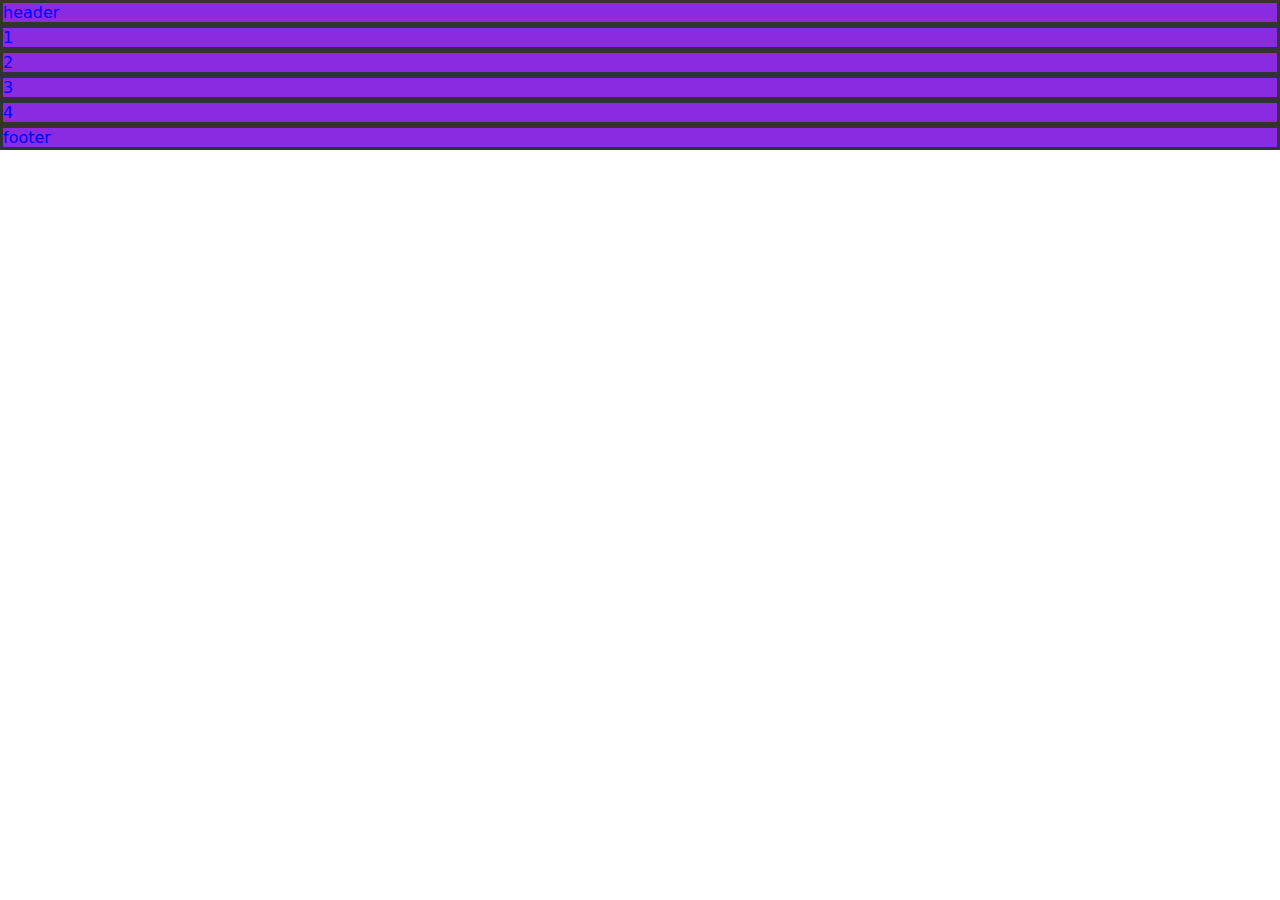
==== repos/css-exercises-main/projectsites/Website/index.html @ 13454cda "Modification: Added basic structure in css Modification: Added baisc divs in html" ====
<!DOCTYPE html>
<html lang="en">
    <head>
        <meta charset="UTF-8">
        <title>Project Website</title>
        <link rel="stylesheet" href="style.css">
    </head>
    <body>
        <div class="base-container">
            <div class="header">header</div>
            <div class="one-body">1</div>
            <div class="two-body">2</div>
            <div class="three-body">3</div>
            <div class="four-body">4</div>
            <div class="footer">footer</div>
        </div>
    </body>
</html>
---- repos/css-exercises-main/projectsites/Website/style.css ----
body {
    min-height: 100vh;
    font-family: system-ui, -apple-system, BlinkMacSystemFont, 'Segoe UI', Roboto, Oxygen, Ubuntu, Cantarell, 'Open Sans', 'Helvetica Neue', sans-serif;
    margin: 0px;
}

.base-container {
    display: flex;
    flex-direction: column;
}

.header, .one-body, .two-body, .three-body, .four-body, .footer {
    color: blue;
    border: 3px solid #333;
    background-color: blueviolet;
}
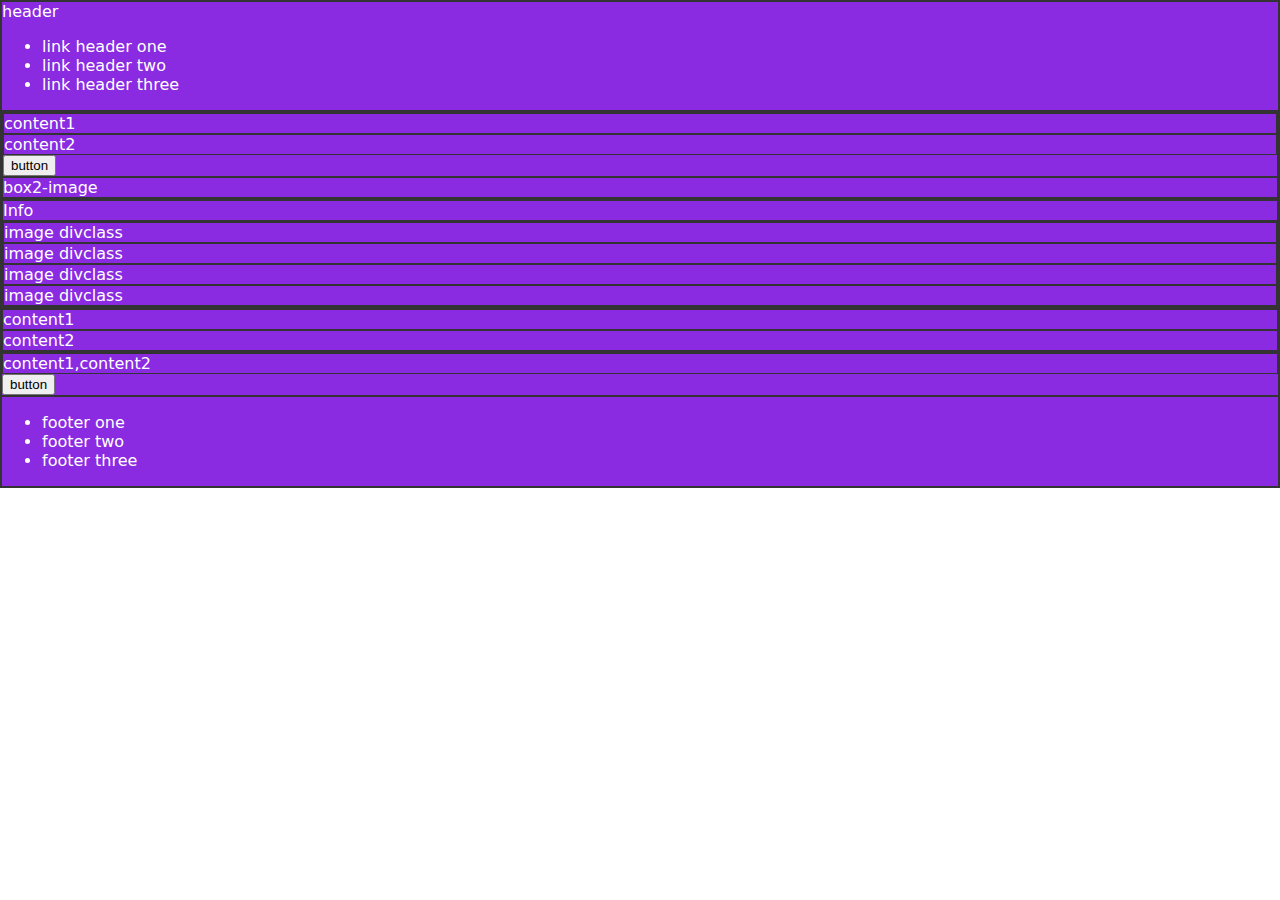
==== commit 3d1b659e: "Updated: index and style Added content into the page, simple and no style" ====
--- a/repos/css-exercises-main/projectsites/Website/index.html
+++ b/repos/css-exercises-main/projectsites/Website/index.html
@@ -7,12 +7,57 @@
     </head>
     <body>
         <div class="base-container">
-            <div class="header">header</div>
-            <div class="one-body">1</div>
-            <div class="two-body">2</div>
-            <div class="three-body">3</div>
-            <div class="four-body">4</div>
-            <div class="footer">footer</div>
+            <div class="header">header
+                <ul>
+                    <li>link header one</li>
+                    <li>link header two</li>
+                    <li>link header three</li>
+                </ul>
+            </div>
+            <div class="one-body">
+                <div class="one-bodyfirst">
+                    <div>content1</div>
+                    <div>content2</div>
+                    <button>button</button>
+                </div>
+                <div class="one-bodysecond">box2-image</div>
+            </div>
+            <div class="two-body">
+                <div class="two-bodyfirst">Info</div>
+                <div class="two-bodysecond">
+                    <div class="two-bodycontent">
+                        image
+                        divclass
+                    </div>
+                    <div class="two-bodycontent">
+                        image
+                        divclass
+                    </div>
+                    <div class="two-bodycontent">
+                        image
+                        divclass
+                    </div>
+                    <div class="two-bodycontent">
+                        image
+                        divclass
+                    </div>
+                </div>
+            </div>
+            <div class="three-body">
+                <div class="three-bodyfirst">content1</div>
+                <div class="three-bodysecond">content2</div>
+            </div>
+            <div class="four-body">
+                <div class="four-bodyfirst">content1,content2</div>
+                <button>button</button>
+            </div>
+            <div class="footer">
+                <ul>
+                    <li>footer one</li>
+                    <li>footer two</li>
+                    <li>footer three</li>
+                </ul>
+            </div>
         </div>
     </body>
 </html>--- a/repos/css-exercises-main/projectsites/Website/style.css
+++ b/repos/css-exercises-main/projectsites/Website/style.css
@@ -4,13 +4,13 @@
     margin: 0px;
 }
 
+div {
+    color: rgb(255, 255, 255);
+    border: 1px solid #333;
+    background-color: blueviolet;
+}
+
 .base-container {
     display: flex;
     flex-direction: column;
 }
-
-.header, .one-body, .two-body, .three-body, .four-body, .footer {
-    color: blue;
-    border: 3px solid #333;
-    background-color: blueviolet;
-}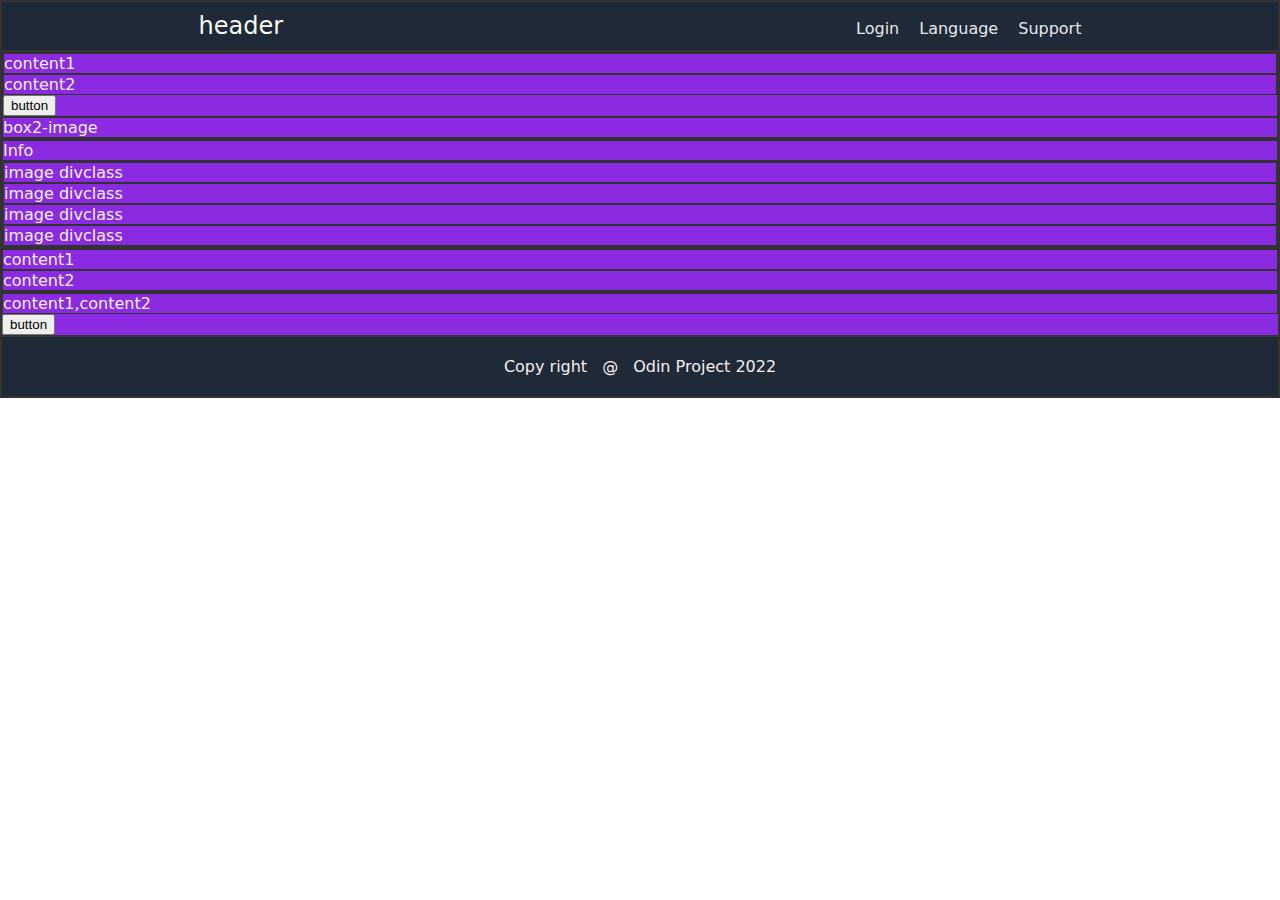
==== commit 23666494: "Updated: Html and css" ====
--- a/repos/css-exercises-main/projectsites/Website/index.html
+++ b/repos/css-exercises-main/projectsites/Website/index.html
@@ -9,9 +9,9 @@
         <div class="base-container">
             <div class="header">header
                 <ul>
-                    <li>link header one</li>
-                    <li>link header two</li>
-                    <li>link header three</li>
+                    <li><a href="#">Login</a></li>
+                    <li><a href="#">Language</a></li>
+                    <li><a href="#">Support</a></li>
                 </ul>
             </div>
             <div class="one-body">
@@ -53,9 +53,9 @@
             </div>
             <div class="footer">
                 <ul>
-                    <li>footer one</li>
-                    <li>footer two</li>
-                    <li>footer three</li>
+                    <li>Copy right</li>
+                    <li>@</li>
+                    <li>Odin Project 2022</li>
                 </ul>
             </div>
         </div>
--- a/repos/css-exercises-main/projectsites/Website/style.css
+++ b/repos/css-exercises-main/projectsites/Website/style.css
@@ -5,7 +5,7 @@
 }
 
 div {
-    color: rgb(255, 255, 255);
+    color: hsl(0, 23%, 95%);
     border: 1px solid #333;
     background-color: blueviolet;
 }
@@ -14,3 +14,41 @@
     display: flex;
     flex-direction: column;
 }
+
+.header {
+    display: flex;
+    flex: 1;
+    justify-content: space-around;
+    align-items: center;
+    font-size: 24px;
+    color: #f9faf8;
+    background-color: #1f2937;
+    padding: 10px;
+    gap: 200px;
+}
+
+.header a {
+    text-decoration: none;
+    color: #E5E7EB;
+    font-size: 16px;
+}
+
+.footer {
+    display: flex;
+    align-items: center;
+    justify-content: center;
+    background-color: #1f2937;
+    padding: 20px;
+}
+
+.footer ul {
+    gap: 15px;
+}
+
+ul {
+    display: flex;
+    list-style-type: none;
+    gap: 20px;
+    padding: 0px;
+    margin: 0px;
+}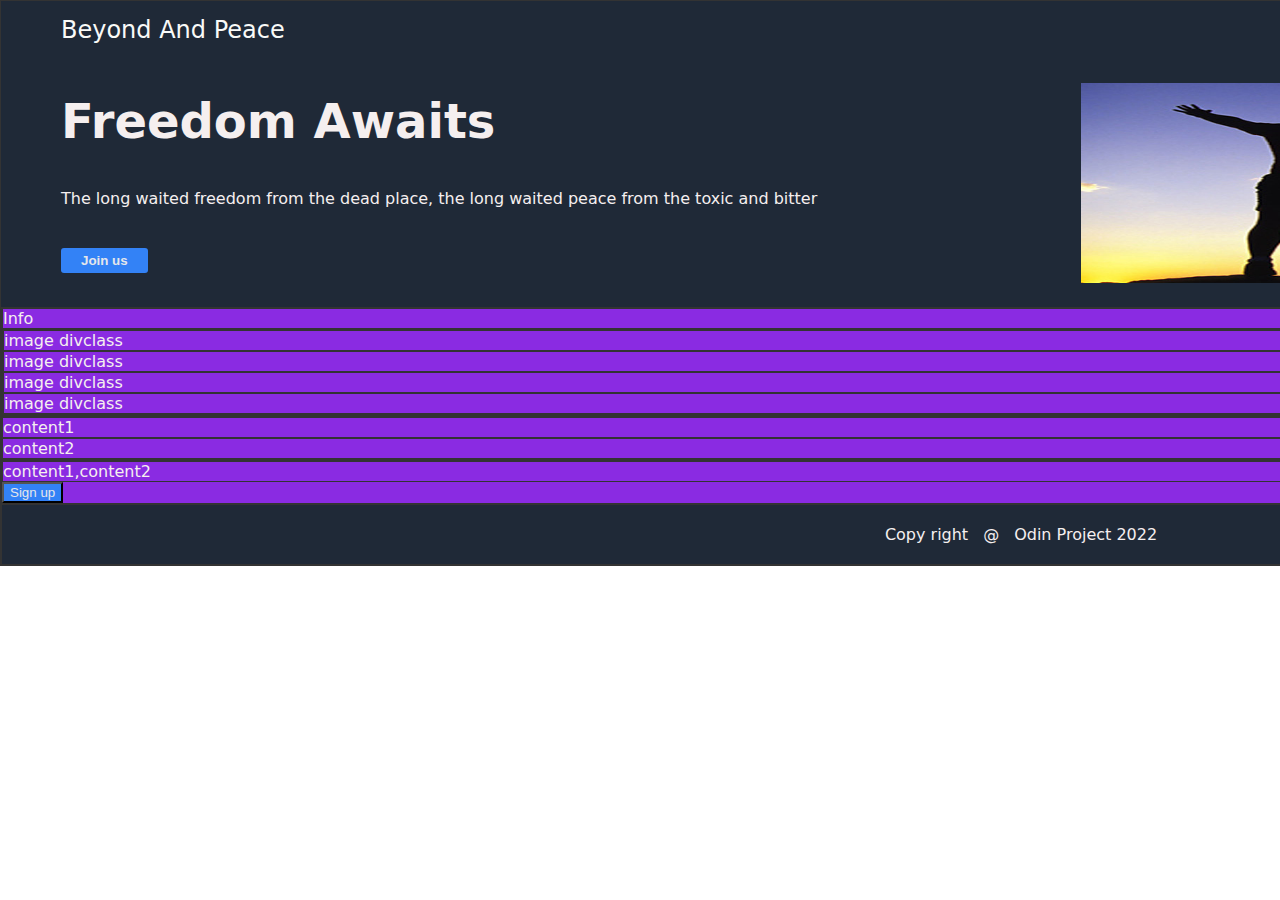
==== commit 495bbe73: "Modify: Minor adjustments for header Modify: one-body design complete New: Added img for one-body" ====
--- a/repos/css-exercises-main/projectsites/Website/index.html
+++ b/repos/css-exercises-main/projectsites/Website/index.html
@@ -7,7 +7,7 @@
     </head>
     <body>
         <div class="base-container">
-            <div class="header">header
+            <div class="header">Beyond And Peace
                 <ul>
                     <li><a href="#">Login</a></li>
                     <li><a href="#">Language</a></li>
@@ -16,11 +16,11 @@
             </div>
             <div class="one-body">
                 <div class="one-bodyfirst">
-                    <div>content1</div>
-                    <div>content2</div>
-                    <button>button</button>
+                    <div id="textone">Freedom Awaits</div>
+                    <div id="texttwo">The long waited freedom from the dead place, the long waited peace from the toxic and bitter</div>
+                    <button class="join-us">Join us</button>
                 </div>
-                <div class="one-bodysecond">box2-image</div>
+                <div class="one-bodysecond"><img src="../img/Live-free.jpg" alt="Freedom"></div>
             </div>
             <div class="two-body">
                 <div class="two-bodyfirst">Info</div>
@@ -49,7 +49,7 @@
             </div>
             <div class="four-body">
                 <div class="four-bodyfirst">content1,content2</div>
-                <button>button</button>
+                <button class="sign-up">Sign up</button>
             </div>
             <div class="footer">
                 <ul>
--- a/repos/css-exercises-main/projectsites/Website/style.css
+++ b/repos/css-exercises-main/projectsites/Website/style.css
@@ -1,5 +1,7 @@
 body {
-    min-height: 100vh;
+    display: flex;
+    flex: 0 1 auto;
+    min-width: 100vh;
     font-family: system-ui, -apple-system, BlinkMacSystemFont, 'Segoe UI', Roboto, Oxygen, Ubuntu, Cantarell, 'Open Sans', 'Helvetica Neue', sans-serif;
     margin: 0px;
 }
@@ -18,12 +20,13 @@
 .header {
     display: flex;
     flex: 1;
-    justify-content: space-around;
+    border: none;
+    justify-content: space-between;
     align-items: center;
     font-size: 24px;
     color: #f9faf8;
     background-color: #1f2937;
-    padding: 10px;
+    padding: 15px 60px;
     gap: 200px;
 }
 
@@ -31,6 +34,51 @@
     text-decoration: none;
     color: #E5E7EB;
     font-size: 16px;
+}
+
+.one-body {
+    display: flex;
+    flex: 0 1 auto;
+    background-color: #1f2937;
+    border: none;
+    justify-content: space-between;
+}
+
+.one-bodyfirst, .one-bodysecond {
+    display: flex;
+    flex: 0 1 auto;
+    flex-direction: column;
+    justify-content: space-around;
+    align-items: flex-start;
+    background-color: #1f2937;
+    border: none;
+    gap: 20px;
+    width: 100vh;
+    height: 200px;
+    padding: 24px 60px;
+    
+}
+
+#textone {
+    font-size: 48px;
+    font-weight: bolder;
+}
+
+#textone, #texttwo {
+    background-color: #1f2937;
+    border: none;
+}
+
+button {
+    background-color: #3382F6;
+    color: #E5E7EB;
+}
+
+.join-us {
+    border: none;
+    font-weight: bolder;
+    border-radius: 3px;
+    padding: 5px 20px;
 }
 
 .footer {
@@ -51,4 +99,10 @@
     gap: 20px;
     padding: 0px;
     margin: 0px;
+}
+
+img {
+    height: 100%;
+    width: 100%;
+    object-fit: fill;
 }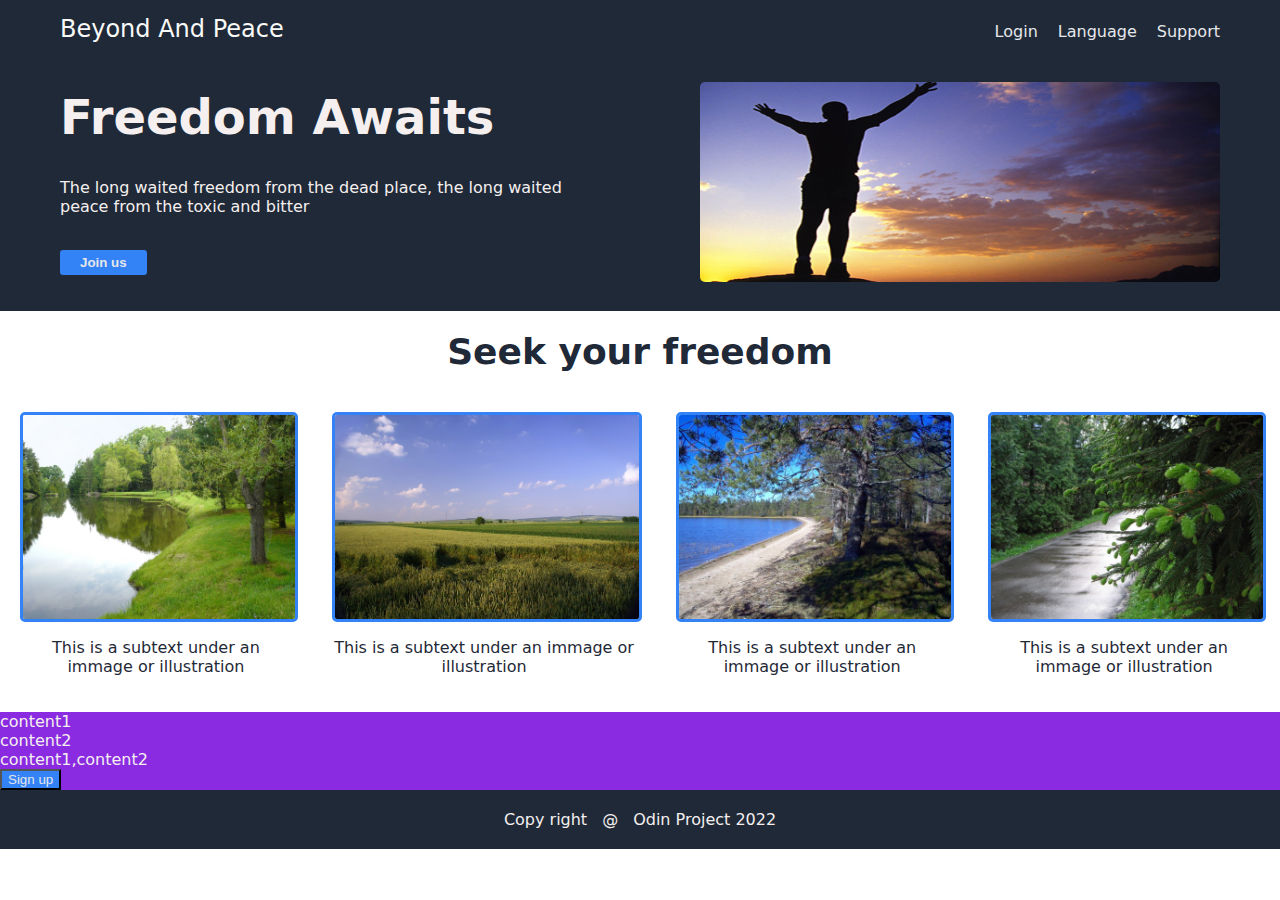
==== commit 572126f1: "Finished from two-body Adjusted html: two-bodycontent: adding images into div Added 4 images in img " ====
--- a/repos/css-exercises-main/projectsites/Website/index.html
+++ b/repos/css-exercises-main/projectsites/Website/index.html
@@ -23,23 +23,23 @@
                 <div class="one-bodysecond"><img src="../img/Live-free.jpg" alt="Freedom"></div>
             </div>
             <div class="two-body">
-                <div class="two-bodyfirst">Info</div>
+                <div class="two-bodyfirst">Seek your freedom</div>
                 <div class="two-bodysecond">
                     <div class="two-bodycontent">
-                        image
-                        divclass
+                        <img src="../img/Nature-1.jpg" alt="Nature-1">
+                        <p>This is a subtext under an immage or illustration</p>
                     </div>
                     <div class="two-bodycontent">
-                        image
-                        divclass
+                        <img src="../img/Nature-2.jpg" alt="Nature-2">
+                        <p>This is a subtext under an immage or illustration</p>
                     </div>
                     <div class="two-bodycontent">
-                        image
-                        divclass
+                        <img src="../img/Nature-3.jpg" alt="Nature-3">
+                        <p>This is a subtext under an immage or illustration</p>
                     </div>
                     <div class="two-bodycontent">
-                        image
-                        divclass
+                        <img src="../img/Nature-4.jpg" alt="Nature-4">
+                        <p>This is a subtext under an immage or illustration</p>
                     </div>
                 </div>
             </div>
--- a/repos/css-exercises-main/projectsites/Website/style.css
+++ b/repos/css-exercises-main/projectsites/Website/style.css
@@ -1,14 +1,12 @@
 body {
-    display: flex;
-    flex: 0 1 auto;
-    min-width: 100vh;
     font-family: system-ui, -apple-system, BlinkMacSystemFont, 'Segoe UI', Roboto, Oxygen, Ubuntu, Cantarell, 'Open Sans', 'Helvetica Neue', sans-serif;
     margin: 0px;
+    padding: 0px;
 }
 
 div {
     color: hsl(0, 23%, 95%);
-    border: 1px solid #333;
+    border: 0px solid #333;
     background-color: blueviolet;
 }
 
@@ -42,6 +40,7 @@
     background-color: #1f2937;
     border: none;
     justify-content: space-between;
+    padding-bottom: 5px;
 }
 
 .one-bodyfirst, .one-bodysecond {
@@ -81,6 +80,43 @@
     padding: 5px 20px;
 }
 
+.two-body {
+    display: flex;
+    flex-direction: column;
+    padding: 0px;
+    margin: 0px;
+}
+
+.two-bodyfirst {
+    display: flex;
+    align-items: center;
+    justify-content: center;
+    font-size: 36px;
+    font-weight: bolder;
+    color: #1f2937;
+    background-color: white;
+    padding: 20px;
+}
+
+.two-bodysecond {
+    display: flex;
+}
+
+.two-bodycontent {
+    display: flex;
+    text-align: center;
+    flex-direction: column;
+    background-color: rgb(255, 255, 255);
+    color: #1f2937;
+    padding: 20px;
+}
+
+.two-bodycontent img {
+    border-radius: 5px;
+    border: solid #3382F6;
+    border-color: #3382F6;
+}
+
 .footer {
     display: flex;
     align-items: center;
@@ -102,6 +138,8 @@
 }
 
 img {
+    border-radius: 5px;
+    border: #3382F6;
     height: 100%;
     width: 100%;
     object-fit: fill;
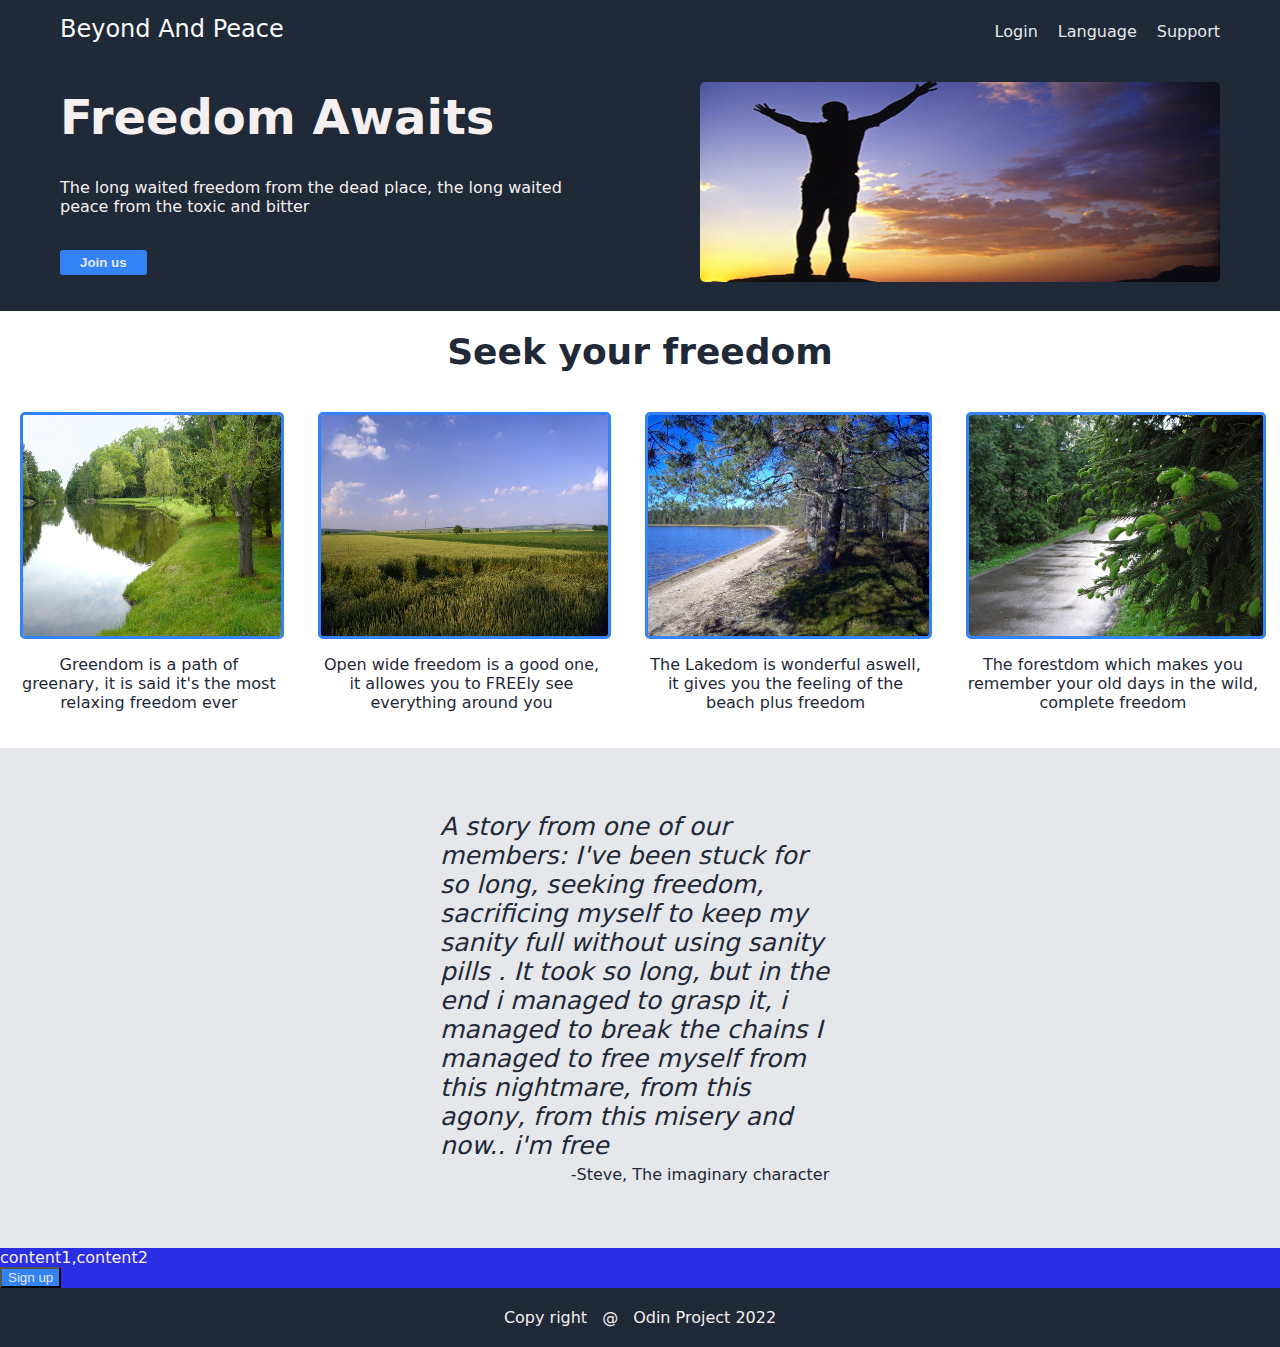
==== commit e1e795f7: "Upated style.css: Finished three-body Updated html: Minor changes" ====
--- a/repos/css-exercises-main/projectsites/Website/index.html
+++ b/repos/css-exercises-main/projectsites/Website/index.html
@@ -27,25 +27,29 @@
                 <div class="two-bodysecond">
                     <div class="two-bodycontent">
                         <img src="../img/Nature-1.jpg" alt="Nature-1">
-                        <p>This is a subtext under an immage or illustration</p>
+                        <p>Greendom is a path of greenary, it is said it's the most relaxing freedom ever</p>
                     </div>
                     <div class="two-bodycontent">
                         <img src="../img/Nature-2.jpg" alt="Nature-2">
-                        <p>This is a subtext under an immage or illustration</p>
+                        <p>Open wide freedom is a good one, it allowes you to FREEly see everything around you</p>
                     </div>
                     <div class="two-bodycontent">
                         <img src="../img/Nature-3.jpg" alt="Nature-3">
-                        <p>This is a subtext under an immage or illustration</p>
+                        <p>The Lakedom is wonderful aswell, it gives you the feeling of the beach plus freedom</p>
                     </div>
                     <div class="two-bodycontent">
                         <img src="../img/Nature-4.jpg" alt="Nature-4">
-                        <p>This is a subtext under an immage or illustration</p>
+                        <p>The forestdom which makes you remember your old days in the wild, complete freedom</p>
                     </div>
                 </div>
             </div>
             <div class="three-body">
-                <div class="three-bodyfirst">content1</div>
-                <div class="three-bodysecond">content2</div>
+                <div class="three-bodyfirst">A story from one of our members: I've been stuck for so long,
+                     seeking freedom, sacrificing myself to keep my sanity full without using sanity pills
+                    . It took so long, but in the end i managed to grasp it, i managed to break the chains
+                    I managed to free myself from this nightmare, from this agony, from this misery
+                    and now.. i'm free</div>
+                <div class="three-bodysecond">-Steve, The imaginary character</div>
             </div>
             <div class="four-body">
                 <div class="four-bodyfirst">content1,content2</div>
--- a/repos/css-exercises-main/projectsites/Website/style.css
+++ b/repos/css-exercises-main/projectsites/Website/style.css
@@ -7,7 +7,7 @@
 div {
     color: hsl(0, 23%, 95%);
     border: 0px solid #333;
-    background-color: blueviolet;
+    background-color: rgb(43, 46, 226);
 }
 
 .base-container {
@@ -117,6 +117,34 @@
     border-color: #3382F6;
 }
 
+.three-body {
+    display: flex;
+    flex-direction: column;
+    background-color: #E5E7EB;
+    flex-wrap: wrap;
+    justify-content: center;
+    align-items:center;
+    gap: 5px;
+    height: 500px;
+}
+
+.three-bodyfirst {
+    display: flex;
+    flex-wrap: wrap;
+    background-color: #E5E7EB;
+    color: #1f2937;
+    font-size: 25px;
+    font-style: italic;
+    width: 400px;
+}
+
+.three-bodysecond {
+    display: flex;
+    padding-left: 120px;
+    background-color: #E5E7EB;
+    color: #1f2937;
+}
+
 .footer {
     display: flex;
     align-items: center;
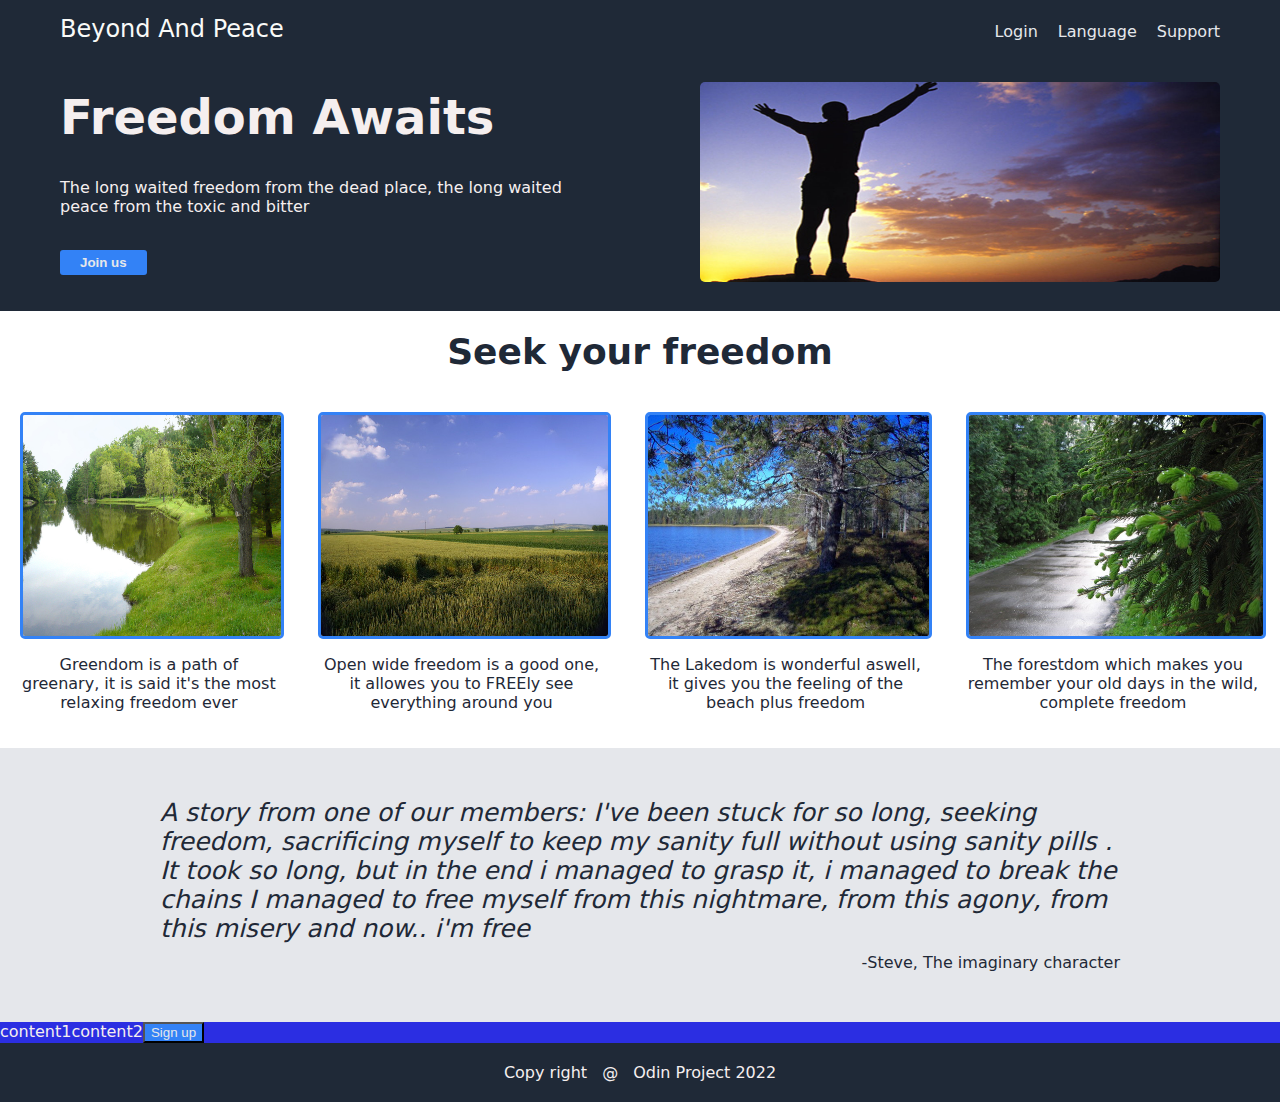
==== commit faa0787f: "Fixing in three-body in style.css     Start on four-body in style.css" ====
--- a/repos/css-exercises-main/projectsites/Website/index.html
+++ b/repos/css-exercises-main/projectsites/Website/index.html
@@ -52,7 +52,8 @@
                 <div class="three-bodysecond">-Steve, The imaginary character</div>
             </div>
             <div class="four-body">
-                <div class="four-bodyfirst">content1,content2</div>
+                <div class="four-bodyfirst">content1</div>
+                <div class="four-bodysecond">content2</div>
                 <button class="sign-up">Sign up</button>
             </div>
             <div class="footer">
--- a/repos/css-exercises-main/projectsites/Website/style.css
+++ b/repos/css-exercises-main/projectsites/Website/style.css
@@ -123,9 +123,9 @@
     background-color: #E5E7EB;
     flex-wrap: wrap;
     justify-content: center;
-    align-items:center;
-    gap: 5px;
-    height: 500px;
+    align-items:flex-end;
+    gap: 10px;
+    padding: 50px 160px;
 }
 
 .three-bodyfirst {
@@ -135,7 +135,6 @@
     color: #1f2937;
     font-size: 25px;
     font-style: italic;
-    width: 400px;
 }
 
 .three-bodysecond {
@@ -145,6 +144,9 @@
     color: #1f2937;
 }
 
+.four-body {
+    display: flex;
+}
 .footer {
     display: flex;
     align-items: center;
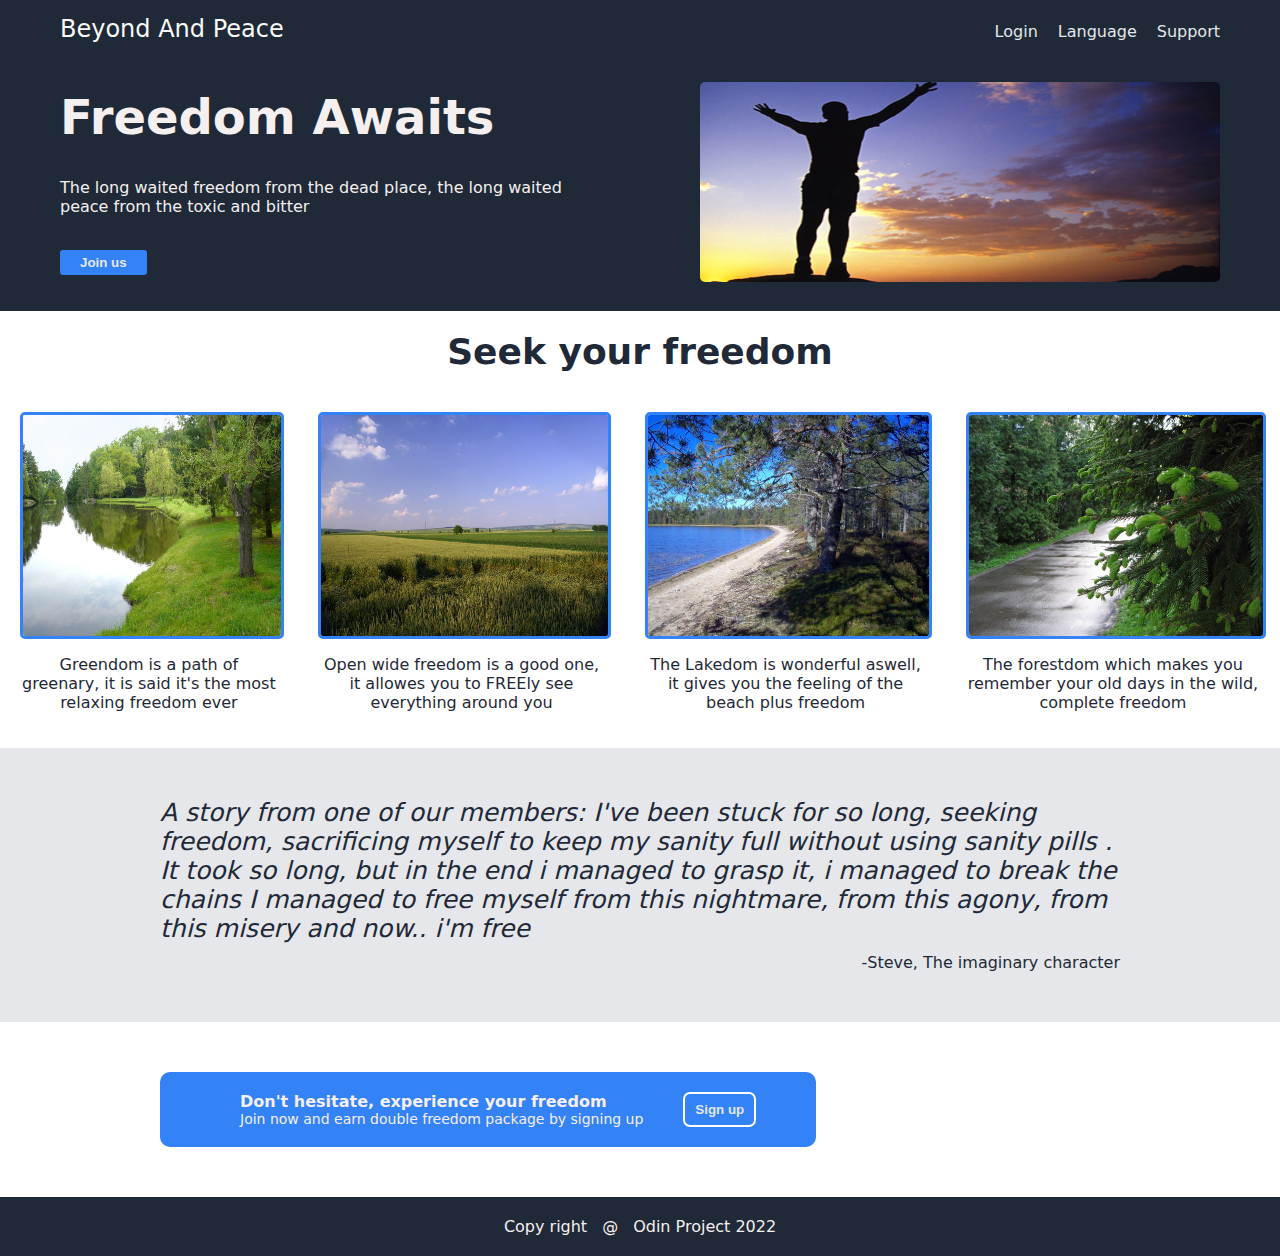
==== commit 9c869b42: "Updated: four-body finished in style.css     modified: four-body in html" ====
--- a/repos/css-exercises-main/projectsites/Website/index.html
+++ b/repos/css-exercises-main/projectsites/Website/index.html
@@ -52,9 +52,13 @@
                 <div class="three-bodysecond">-Steve, The imaginary character</div>
             </div>
             <div class="four-body">
-                <div class="four-bodyfirst">content1</div>
-                <div class="four-bodysecond">content2</div>
-                <button class="sign-up">Sign up</button>
+                <div class="four-bodycontainer">
+                    <div class="four-bodyincontainer">
+                        <div class="four-bodyfirst">Don't hesitate, experience your freedom</div>
+                        <div class="four-bodysecond">Join now and earn double freedom package by signing up</div>
+                    </div>
+                    <button class="sign-up">Sign up</button>
+                </div>
             </div>
             <div class="footer">
                 <ul>
--- a/repos/css-exercises-main/projectsites/Website/style.css
+++ b/repos/css-exercises-main/projectsites/Website/style.css
@@ -7,7 +7,6 @@
 div {
     color: hsl(0, 23%, 95%);
     border: 0px solid #333;
-    background-color: rgb(43, 46, 226);
 }
 
 .base-container {
@@ -146,6 +145,40 @@
 
 .four-body {
     display: flex;
+    justify-content: space-between;
+    background-color: white;
+    align-items: center;
+    padding: 50px 160px
+}
+
+.four-bodyincontainer {
+    display: flex;
+    padding: 0px 20px;
+    flex-direction: column;
+}
+
+.four-bodycontainer {
+    display: flex;
+    background-color: #3382F6;
+    border-radius: 10px;
+    gap: 20px;
+    padding: 20px 60px;
+}
+
+.four-bodyfirst {
+    font-weight: bolder;
+}
+
+.four-bodysecond {
+    font-size: 14px;
+}
+
+.sign-up {
+    font-weight: bold;
+    border-radius: 7px;
+    border: 2px solid;
+    border-color: white;
+    padding: 0px 10px;
 }
 .footer {
     display: flex;
